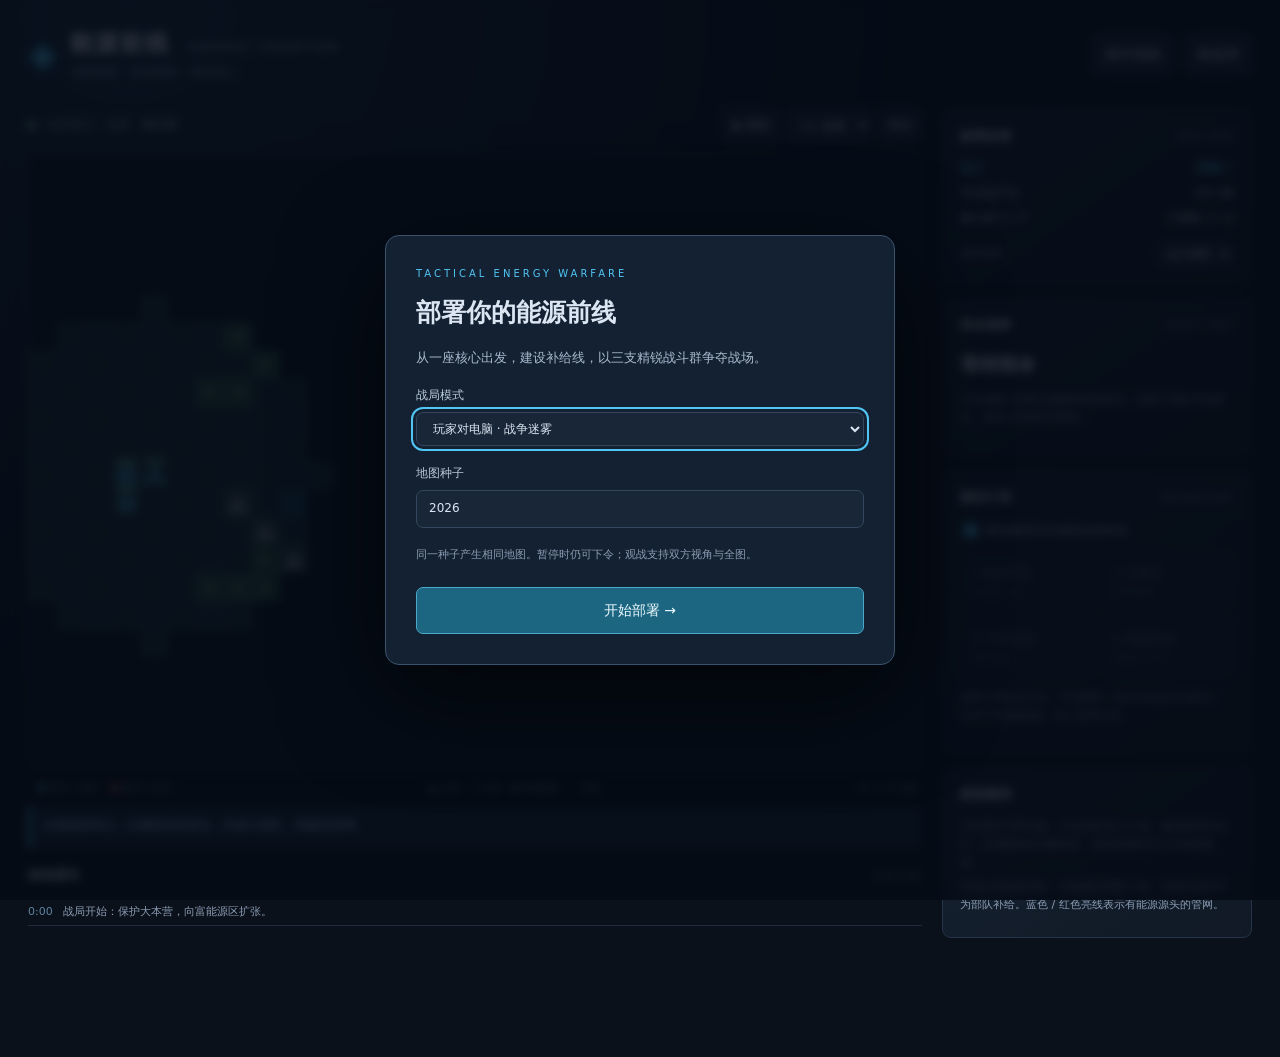
==== 能源前线-离线版.html @ b49e81af "Add Energy Frontier offline strategy game" ====
<!doctype html>
<html lang="zh-CN">
<head><meta charset="utf-8"><meta name="viewport" content="width=device-width,initial-scale=1"><title>能源前线 · Energy Frontier</title><style>
:root{color-scheme:dark;--bg:#0b111b;--panel:#121c2a;--line:#253448;--text:#dce6f3;--muted:#8b9cb3;--blue:#51c6f5;--red:#fb7a7a;--green:#90d3aa}*{box-sizing:border-box}body{margin:0;background:radial-gradient(ellipse at 10% 0%,#1a2b40,transparent 50%),var(--bg);font:14px/1.65 system-ui,-apple-system,"Segoe UI","Microsoft Yahei",sans-serif;color:var(--text)}header{max-width:1480px;margin:auto;padding:23px 28px;display:flex;align-items:center;justify-content:space-between}.brand{display:flex;align-items:center;gap:13px}.brand-mark{font-size:38px;color:var(--blue)}h1{font-size:23px;margin:0;letter-spacing:2px}h1 small{font-size:10px;letter-spacing:3px;color:var(--muted);margin-left:10px}.brand p{color:var(--muted);font-size:12px;margin:0}.top-actions{display:flex;gap:10px}button,select,input{font:inherit;border:1px solid #34475e;border-radius:7px;background:#192637;color:var(--text);padding:8px 12px}button{cursor:pointer;transition:background .15s,border-color .15s}button:hover{background:#263b51;border-color:var(--blue)}button:disabled{opacity:.4;cursor:not-allowed}button.active,.primary{background:#1c6681;border-color:#4ba9c9;color:#effcff}button:focus-visible,select:focus-visible,input:focus-visible{outline:2px solid var(--blue);outline-offset:3px}main{max-width:1480px;margin:auto;padding:0 28px 28px;display:grid;grid-template-columns:minmax(0,1fr) 310px;gap:20px}.battle-area{min-width:0}.toolbar{display:flex;align-items:center;justify-content:space-between;margin-bottom:12px;gap:8px}.live{display:flex;gap:12px;align-items:center;font-size:12px;color:var(--muted)}.live i{height:7px;width:7px;border-radius:50%;background:var(--green);box-shadow:0 0 9px #90d3aa66}#clock{font-variant-numeric:tabular-nums;color:var(--text)}.time-controls{display:flex;gap:6px}.time-controls button,.time-controls select{font-size:12px;padding:6px 9px}.map-wrap{position:relative;border:1px solid #33485d;box-shadow:0 12px 40px #0004;border-radius:9px;overflow:hidden;background:#080e17}canvas{display:block;width:100%;height:auto;cursor:crosshair}#banner{position:absolute;top:40%;left:10%;right:10%;text-align:center;background:#101d30ed;border:1px solid var(--blue);padding:25px;font-size:23px;font-weight:bold;border-radius:10px;pointer-events:none}#banner small{display:block;font-size:13px;font-weight:normal;color:var(--muted)}.map-footer{display:flex;justify-content:space-between;flex-wrap:wrap;gap:5px;font-size:10px;color:var(--muted);padding:10px 2px}.dot{display:inline-block;width:7px;height:7px;border-radius:50%;margin:0 5px 0 8px}.blue{background:var(--blue)}.red{background:var(--red)}.command-hint{border-left:3px solid var(--blue);background:#152538;color:#b8def2;padding:10px 12px;font-size:12px;min-height:42px;border-radius:3px}.event-panel{margin-top:18px}.section-title{font-size:12px;font-weight:650;letter-spacing:1px;display:flex;justify-content:space-between;align-items:center;margin-bottom:13px}.section-title span{font-size:9px;font-weight:400;letter-spacing:1px;color:var(--muted)}#log{height:130px;overflow:auto;font-size:11px;color:var(--muted)}.log-entry{padding:4px 0;border-bottom:1px solid #1e2b3c}.log-entry time{font-variant-numeric:tabular-nums;color:#5e849f;margin-right:10px}aside{display:flex;flex-direction:column;gap:13px}.panel{padding:17px;background:linear-gradient(145deg,#162231,#101925);border:1px solid var(--line);border-radius:9px}.compact p,.muted{font-size:11px;color:var(--muted)}.compact p{margin:6px 0}.view-label{font-size:11px;color:var(--muted);display:flex;justify-content:space-between;align-items:center;margin-top:13px}.view-label select{padding:4px 6px;font-size:11px}.resource-row{display:flex;justify-content:space-between;margin:5px 0;font-size:12px}.resource-row strong{color:var(--blue);font-variant-numeric:tabular-nums}.faction-card+.faction-card{border-top:1px solid var(--line);padding-top:9px;margin-top:9px}.unit-title{font-size:19px;font-weight:650;margin:0 0 3px}.unit-description{font-size:11px;color:var(--muted);min-height:30px}.stat{font-size:11px;display:flex;justify-content:space-between;margin-top:9px}.bar{height:5px;background:#263446;border-radius:5px;margin-top:4px;overflow:hidden}.bar div{height:100%;background:var(--green)}.bar.energy div{background:#e3bc69}.metrics{display:grid;grid-template-columns:repeat(3,1fr);gap:6px;margin-top:12px}.metrics div{background:#0d1724;padding:8px 2px;text-align:center;font-size:16px;border-radius:4px}.metrics small{display:block;font-size:9px;color:var(--muted)}#actions{display:flex;gap:6px;flex-wrap:wrap;margin-top:12px}#actions button{font-size:11px;padding:7px 9px}.build-grid{display:grid;grid-template-columns:1fr 1fr;gap:8px;margin-top:13px}.build-grid button{font-size:12px;text-align:left;padding:10px}.build-grid small{display:block;font-size:10px;color:var(--muted)}.check{display:flex;gap:5px;align-items:center;font-size:11px;color:#adbed1}.check input{accent-color:var(--blue)}dialog{max-width:510px;width:calc(100% - 30px);border:1px solid #3a536d;border-radius:14px;background:#142132;color:var(--text);padding:30px;box-shadow:0 30px 100px #0009}dialog::backdrop{background:#040b15cc;backdrop-filter:blur(5px)}dialog h2{font-size:25px;margin:9px 0 14px}dialog p{color:#aabbd0;font-size:13px}dialog label{display:block;margin:18px 0;color:#bbcadd;font-size:12px}dialog label select,dialog label input{display:block;width:100%;margin-top:6px}dialog .primary{width:100%;margin-top:12px;padding:11px}.eyebrow{font-size:10px;letter-spacing:3px;color:var(--blue)}@media(min-width:1500px){main,header{max-width:1560px}}@media(max-width:1050px){main{grid-template-columns:minmax(0,1fr) 270px;padding:0 15px 20px;gap:12px}header{padding:18px 15px}.panel{padding:12px}h1 small{display:none}}@media(max-width:760px){main{grid-template-columns:1fr}aside{display:grid;grid-template-columns:1fr 1fr;align-items:start}.toolbar{margin-top:4px}.top-actions button{font-size:11px}.panel{min-width:0}.brand p{font-size:10px}h1{font-size:19px}.time-controls{gap:3px}.live{gap:6px}.compact{display:none}}@media(prefers-reduced-motion:reduce){*{transition:none!important}}

</style></head>
<body>
<header><div class="brand"><span class="brand-mark">◈</span><div><h1>能源前线 <small>ENERGY FRONTIER</small></h1><p>连接能源 · 推进战线 · 攻陷核心</p></div></div><div class="top-actions"><button id="help">操作指南</button><button id="restart">新战局</button></div></header>
<main>
<section class="battle-area">
<div class="toolbar"><div class="live"><i></i><span id="mode-label">指挥模式</span><span id="clock">00:00</span></div><div class="time-controls"><button id="pause" title="空格暂停">Ⅱ 暂停</button><select id="speed" aria-label="游戏速度"><option value="1">1× 速度</option><option value="2">2× 速度</option><option value="4">4× 速度</option><option value="8">8× 观战</option></select><button id="step" title="暂停时推进一秒">单步</button></div></div>
<div class="map-wrap"><canvas id="map" width="1024" height="704" aria-label="战场地图，左键选择，右键下令"></canvas><div id="banner" hidden></div></div>
<div class="map-footer"><span><b class="dot blue"></b>我方 / 蓝方 <b class="dot red"></b>敌方 / 红方</span><span>▲ 山地　≈ 水域　◆ 富能源区　 · 管道</span><span id="coords">32 × 22 战区</span></div>
<div class="command-hint" id="hint">左键选择单位，右键移动或攻击。先选工程队，再建设管网。</div>
<section class="event-panel"><div class="section-title">战地通讯 <span>LIVE LOG</span></div><div id="log"></div></section>
</section>
<aside>
<section class="panel"><div class="section-title">战局总览 <span id="seed-label"></span></div><div id="economy"></div><label class="view-label">观察视角 <select id="view"><option value="0">蓝方视野</option><option value="1">红方视野</option><option value="all">全图观察</option></select></label></section>
<section class="panel selection-panel"><div class="section-title">单位指挥 <span id="selection-kind">SELECT UNIT</span></div><div id="selection"></div><div id="actions"></div></section>
<section class="panel"><div class="section-title">建设计划 <span>ENGINEERING</span></div><label class="check"><input type="checkbox" id="auto-pipe" checked> 建造建筑时自动规划连接管道</label><div class="build-grid"><button data-build="pipe">╱ 铺设管道 <small>4 能源 / 格</small></button><button data-build="outpost">⬡ 分据点 <small>240 能源</small></button><button data-build="missile">⌖ 导弹基地 <small>180 能源</small></button><button id="rebuild">↻ 重建废墟 <small>原价的 60%</small></button></div><p class="muted">选择工程队后下令。手动铺管：依次点击起点与终点；Shift 可连续追加。Esc 取消工具。</p></section>
<section class="panel compact"><div class="section-title">战场规则</div><p>大本营失守即失败。节点间距至少 6 格。建筑靠库存运行，管道断裂会切断输送。部队缺能时停火并低速撤退。</p><p class="muted">管道仅连接相邻格；供能建筑周围 3 格、有效管道旁可为部队补给。蓝色 / 红色亮线表示有能源源头的管网。</p></section>
</aside>
</main>
<dialog id="setup"><form method="dialog"><div class="eyebrow">TACTICAL ENERGY WARFARE</div><h2>部署你的能源前线</h2><p>从一座核心出发，建设补给线，以三支精锐战斗群争夺战场。</p><label>战局模式<select id="mode"><option value="human">玩家对电脑 · 战争迷雾</option><option value="ai">电脑对电脑 · 观战测试</option></select></label><label>地图种子<input id="seed" type="number" value="2026" min="1" max="999999999"></label><p class="muted">同一种子产生相同地图。暂停时仍可下令；观战支持双方视角与全图。</p><button class="primary" id="start" value="start">开始部署 →</button></form></dialog>
<dialog id="guide"><h2>指挥官简报</h2><p><b>选择与下令：</b>左键选中，右键移动 / 攻击。选部队后按“进攻移动”再点击地面。空格暂停，Esc 取消工具。</p><p><b>扩张：</b>选择工程队 → 分据点 → 点击合法位置。勾选自动规划会从最近己方节点向目标铺管。手动铺管时点起点和终点，可按住 Shift 追加路线。</p><p><b>施工：</b>工程队初始携带 60 能源，管道每格用 4；据点用 240，导弹基地用 180，均需持续施工。缺能自动等待，恢复补给后继续。</p><p><b>作战：</b>大本营可补充战斗群（最多 3 支）和工程队（最多 2 支）。选中战斗群可在供能建筑附近升级或修复。不要让部队远离补给太久。</p><p><b>废墟：</b>工程队选择重建，再点击废墟；任一方都能以原价 60% 重建。部队右键可彻底摧毁废墟。大本营毁灭立即结束战局。</p><p><b>观战：</b>新战局选择电脑对电脑，可切换视野、加速，或暂停后单步观察。所有电脑遵守迷雾和能源规则。</p><button id="close-guide" class="primary">收到，返回战场</button></dialog>
<script>
/* Energy Frontier — dependency-free simulation, shared by browser and tests. */
(function(root){
'use strict';
const W=32,H=22;
const RULES={
 hq:{name:'大本营',hp:800,armor:35,attack:14,range:3.5,rate:1.4,cap:500,production:9,drain:.5,cost:0},
 outpost:{name:'分据点',hp:320,armor:20,cap:220,production:5,drain:.4,cost:240},
 missile:{name:'导弹基地',hp:260,armor:15,attack:29,range:5,rate:2.5,cap:100,drain:.7,cost:180},
 army:{name:'战斗群',hp:210,armor:25,attack:23,range:3.3,rate:1.3,cap:100,drain:.12,cost:130,speed:1.65},
 engineer:{name:'工程队',hp:90,armor:5,cap:60,drain:0,cost:70,speed:1.9},
 pipe:{name:'输能管道',hp:55,armor:0,cap:0,drain:0,cost:4}
};
const distance=(a,b)=>Math.hypot(a.x-b.x,a.y-b.y),key=(x,y)=>y*W+x;
function rng(seed){let n=seed>>>0;return()=>{n+=0x6D2B79F5;let t=n;t=Math.imul(t^t>>>15,t|1);t^=t+Math.imul(t^t>>>7,t|61);return((t^t>>>14)>>>0)/4294967296;};}
class Game{
 constructor({seed=2026,mode='human'}={}){
  this.seed=seed;this.mode=mode;this.random=rng(seed);this.time=0;this.entities=[];this.id=1;this.winner=null;this.logs=[];this.effects=[];this.aiClock=0;this.networkClock=0;this.visionClock=0;this.seen=[new Set(),new Set()];this.visible=[new Set(),new Set()];this.memory=[new Map(),new Map()];this.aiState=['发展','发展'];this.terrain=Array(W*H).fill('plain');
  for(let y=1;y<H-1;y++)for(let x=6;x<W/2;x++){
   const r=this.random();let type=r<.10?'mountain':r<.15?'water':r<.23?'resource':'plain';
   if(y===5||y===11||y===17||x===15)type='plain';
   this.terrain[key(x,y)]=type;this.terrain[key(W-1-x,y)]=type;
  }
  for(const [x,y] of [[8,7],[8,15],[13,3],[13,18]]){this.terrain[key(x,y)]='resource';this.terrain[key(W-1-x,y)]='resource';}
  for(let side=0;side<2;side++){
   const x=side?28:3;this.add('hq',side,x,11,{energy:350});this.add('engineer',side,x,12);this.add('army',side,x+(side?-1:1),11);
  }
  this.updateNetwork();this.updateVision();this.log('战局开始：保护大本营，向富能源区扩张。');
 }
 add(type,side,x,y,extra={}){const r=RULES[type];const e={id:this.id++,type,side,x,y,hp:r.hp,maxHp:r.hp,armor:r.armor,attack:r.attack||0,range:r.range||0,cap:r.cap,energy:r.cap,drain:r.drain,production:r.production||0,cooldown:0,level:1,jobs:[],path:[],order:null,connected:false,component:null,dead:false,ruin:false,building:!['army','engineer','pipe'].includes(type),progress:null,...extra};if(type==='outpost'&&this.terrain[key(Math.round(x),Math.round(y))]==='resource')e.production=8;this.entities.push(e);return e;}
 log(text,side=null){this.logs.unshift({time:this.time,text,side});if(this.logs.length>100)this.logs.pop();}
 get(id){return this.entities.find(e=>e.id===id&&!e.dead);}
 owned(side,type){return this.entities.filter(e=>!e.dead&&!e.ruin&&e.side===side&&(!type||e.type===type));}
 walkable(x,y){return x>=0&&y>=0&&x<W&&y<H&&!['mountain','water'].includes(this.terrain[key(x,y)]);}
 at(x,y){return this.entities.filter(e=>!e.dead&&Math.round(e.x)===x&&Math.round(e.y)===y);}
 path(start,end){
  const sx=Math.round(start.x),sy=Math.round(start.y),ex=Math.round(end.x),ey=Math.round(end.y);
  if(!this.walkable(ex,ey))return null;if(sx===ex&&sy===ey)return [];
  const q=[[sx,sy]],prev=new Map([[key(sx,sy),null]]);let i=0;
  while(i<q.length){const [x,y]=q[i++];for(const [dx,dy]of [[1,0],[-1,0],[0,1],[0,-1]]){const nx=x+dx,ny=y+dy,k=key(nx,ny);if(!this.walkable(nx,ny)||prev.has(k))continue;prev.set(k,[x,y]);if(nx===ex&&ny===ey){const result=[];let p=[ex,ey];while(p[0]!==sx||p[1]!==sy){result.push({x:p[0],y:p[1]});p=prev.get(key(p[0],p[1]));}return result.reverse();}q.push([nx,ny]);}}return null;
 }
 canSee(side,e){return this.visible[side].has(key(Math.round(e.x),Math.round(e.y)));}
 updateVision(){
  for(let side=0;side<2;side++){
   const vis=new Set();for(const e of this.owned(side)){if(e.type==='pipe'||e.progress!==null)continue;const r=e.type==='army'?6:e.type==='engineer'?4:5;for(let y=Math.max(0,Math.floor(e.y-r));y<=Math.min(H-1,Math.ceil(e.y+r));y++)for(let x=Math.max(0,Math.floor(e.x-r));x<=Math.min(W-1,Math.ceil(e.x+r));x++)if(Math.hypot(e.x-x,e.y-y)<=r)vis.add(key(x,y));}
   this.visible[side]=vis;for(const k of vis)this.seen[side].add(k);
   for(const [id,m]of this.memory[side])if(vis.has(key(Math.round(m.x),Math.round(m.y)))&&!this.get(id))this.memory[side].delete(id);
   for(const e of this.entities)if(!e.dead&&e.building&&vis.has(key(Math.round(e.x),Math.round(e.y))))this.memory[side].set(e.id,{id:e.id,x:e.x,y:e.y,type:e.type,side:e.side,ruin:e.ruin});
  }
 }
 updateNetwork(){
  this.components=[];for(const e of this.entities){e.connected=false;e.component=null;}
  for(let side=0;side<2;side++){
   const nodes=this.owned(side).filter(e=>e.building||e.type==='pipe');const grid=new Map();for(const e of nodes){const k=key(Math.round(e.x),Math.round(e.y));if(!grid.has(k))grid.set(k,[]);grid.get(k).push(e);}
   const visited=new Set();for(const node of nodes){if(visited.has(node.id))continue;const c={side,nodes:[],sources:[],active:false};const q=[node];visited.add(node.id);for(let i=0;i<q.length;i++){const e=q[i];c.nodes.push(e);e.component=c;if(e.production&&e.progress===null)c.sources.push(e);for(const [dx,dy]of [[0,0],[1,0],[-1,0],[0,1],[0,-1]]){const x=Math.round(e.x)+dx,y=Math.round(e.y)+dy;if(x<0||x>=W||y<0||y>=H)continue;for(const n of grid.get(key(x,y))||[])if(!visited.has(n.id)){visited.add(n.id);q.push(n);}}}c.active=c.sources.length>0;for(const n of c.nodes)n.connected=c.active;this.components.push(c);}
  }
 }
 supplyComponent(e){
  let best=null;for(const c of this.components){if(c.side!==e.side||!c.active)continue;for(const n of c.nodes){if(n.progress!==null)continue;const r=n.type==='pipe'?1.3:(n.type==='hq'||n.type==='outpost'?3:0);if(r&&distance(n,e)<=r&&(!best||c.sources.reduce((s,v)=>s+v.energy,0)>best.sources.reduce((s,v)=>s+v.energy,0)))best=c;}}return best;
 }
 energyTick(dt){
  for(const e of this.entities){if(e.dead||e.ruin||e.progress!==null)continue;e.energy=Math.min(e.cap,Math.max(0,e.energy+e.production*dt-e.drain*dt));}
  for(const c of this.components){if(!c.active)continue;let budget=32*dt;const consumers=c.nodes.filter(e=>!e.production&&e.cap>0&&e.progress===null);for(const e of this.owned(c.side).filter(e=>!e.building&&e.type!=='pipe')){if(this.supplyComponent(e)===c)consumers.push(e);}
   consumers.sort((a,b)=>(a.type==='engineer'?0:1)-(b.type==='engineer'?0:1)||a.energy/a.cap-b.energy/b.cap);
   for(const e of consumers){let need=Math.min(e.cap-e.energy,12*dt,budget);for(const source of c.sources){const amount=Math.min(need,source.energy);source.energy-=amount;e.energy+=amount;need-=amount;budget-=amount;if(need<=0)break;}}
  }
 }
 validBuild(type,side,x,y,ruinId=null,knownOnly=false){
  if(!this.walkable(x,y))return '山地或水域不能建设';
  const occupants=this.at(x,y).filter(e=>!knownOnly||e.side===side||this.canSee(side,e));
  if(occupants.some(e=>e.id!==ruinId&&(e.building||e.ruin||(e.type==='pipe'&&e.side!==side))))return '此格已被建筑或敌方管道占用';
  if(type==='outpost'&&this.entities.some(e=>!e.dead&&e.id!==ruinId&&['hq','outpost'].includes(e.type)&&distance(e,{x,y})<6&&(!knownOnly||e.side===side||this.canSee(side,e))))return '据点之间至少相距 6 格（废墟也计入）';
  return null;
 }
 planPipe(engineer,start,end,append=false){
  if(!engineer||engineer.type!=='engineer')return '请先选择工程队';const route=this.path(start,end);if(route===null)return '没有可通行路线';if(this.path(engineer,start)===null)return '工程队无法到达起点';
  const jobs=[{kind:'pipe',x:Math.round(start.x),y:Math.round(start.y)},...route.map(p=>({...p,kind:'pipe'}))];if(!append){engineer.jobs=[];engineer.path=[];}engineer.order=null;engineer.jobs.push(...jobs);return null;
 }
 planBuild(engineer,type,x,y,auto=true,ruinId=null){
  if(!engineer||engineer.type!=='engineer')return '请先选择工程队';const side=engineer.side;
  const ruin=ruinId?this.get(ruinId):null;if(ruinId&&(!ruin||!ruin.ruin||ruin.type==='hq'))return '无法重建该目标';
  const err=this.validBuild(type,side,x,y,ruinId,true);if(err)return err;
  if(this.path(engineer,{x,y})===null)return '工程队无法抵达';engineer.jobs=[];engineer.path=[];engineer.order=null;
  if(auto){const sources=this.owned(side).filter(e=>e.production&&e.progress===null).map(e=>({e,path:this.path(e,{x,y})})).filter(v=>v.path!==null).sort((a,b)=>a.path.length-b.path.length);if(!sources.length)return '没有可连接的能源节点';const s=sources[0];this.planPipe(engineer,s.e,{x,y},false);}
  engineer.jobs.push({kind:'build',type,x,y,ruinId,targetId:null});return null;
 }
 order(e,kind,target){if(!e||e.dead||e.ruin||e.building||e.type==='pipe')return false;if(e.order&&e.order.kind===kind&&e.order.targetId===(kind==='attack'?target.id:null)&&distance(e.order,target)<.2)return true;const p=this.path(e,target);if(p===null)return false;e.jobs=[];e.path=p;e.order={kind,x:target.x,y:target.y,targetId:kind==='attack'?target.id:null};return true;}
 move(e,target,dt){
  if(distance(e,target)<.07){e.x=target.x;e.y=target.y;e.path=[];return true;}
  if(!e.path.length)e.path=this.path(e,target)||[];
  if(!e.path.length)return false;const next=e.path[0],d=distance(e,next),speed=RULES[e.type].speed*(e.energy<1?.45:1),step=Math.min(d,speed*dt);if(d){e.x+=(next.x-e.x)/d*step;e.y+=(next.y-e.y)/d*step;}if(e.type==='army')e.energy=Math.max(0,e.energy-.7*step);if(d<=step+.0001)e.path.shift();return distance(e,target)<.07;
 }
 work(e,dt){
  const job=e.jobs[0];if(!job)return;
  if(!this.move(e,job,dt))return;
  if(job.kind==='pipe'){
   const existing=this.at(job.x,job.y);if(existing.some(n=>n.side===e.side&&!n.ruin&&(n.type==='pipe'||n.building))){e.jobs.shift();return;}
   if(existing.some(n=>n.building||n.type==='pipe'||n.ruin)){e.jobs.shift();return;}
   if(e.energy>=4){e.energy-=4;this.add('pipe',e.side,job.x,job.y);e.jobs.shift();this.networkClock=0;}return;
  }
  if(job.kind==='build'){
   let target=job.targetId?this.get(job.targetId):null;
   if(job.targetId&&(!target||target.ruin||target.side!==e.side)){e.jobs.shift();this.log('施工目标已失效，工程队等待新指令。',e.side);return;}
   if(!target){const error=this.validBuild(job.type,e.side,job.x,job.y,job.ruinId);if(error){e.jobs.shift();this.log('施工取消：'+error,e.side);return;}
    if(job.ruinId){target=this.get(job.ruinId);if(!target||!target.ruin){e.jobs.shift();return;}Object.assign(target,{side:e.side,ruin:false,hp:30,progress:0,energy:0,buildCost:RULES[job.type].cost*.6});}
    else target=this.add(job.type,e.side,job.x,job.y,{hp:30,energy:0,progress:0,buildCost:RULES[job.type].cost});
    job.targetId=target.id;this.networkClock=0;
   }
   const spent=Math.min(12*dt,e.energy,target.buildCost-target.progress);e.energy-=spent;target.progress+=spent;target.hp=Math.min(target.maxHp,target.hp+spent/target.buildCost*(target.maxHp-30));
   if(target.progress>=target.buildCost-.001){target.progress=null;e.jobs.shift();this.networkClock=0;this.log(RULES[target.type].name+'建设完成。',e.side);}
  }
 }
 recruit(side,type){const hq=this.owned(side,'hq')[0],max=type==='army'?3:2;if(!hq)return '大本营不存在';if(this.owned(side,type).length>=max)return '已达到单位上限';if(hq.energy<RULES[type].cost)return '大本营能源不足';hq.energy-=RULES[type].cost;this.add(type,side,hq.x+(side?-1:1),hq.y+1);this.log('增援 '+RULES[type].name+' 已部署。',side);return null;}
 upgrade(e){if(!e||e.type!=='army')return '请选择战斗群';if(e.level>=5)return '已达到最高等级';const base=this.owned(e.side).find(n=>n.production&&n.progress===null&&distance(n,e)<=3&&n.energy>=90);if(!base)return '需要靠近库存至少 90 的己方能源节点';base.energy-=90;e.level++;e.maxHp+=40;e.hp=Math.min(e.maxHp,e.hp+40);e.attack+=6;e.armor+=8;e.cap+=15;return null;}
 repair(e){const base=this.owned(e.side).find(n=>n.production&&n.progress===null&&distance(n,e)<=3&&n.energy>=40);if(!base)return '需要靠近库存至少 40 的己方能源节点';if(e.hp>=e.maxHp)return '生命值已满';base.energy-=40;e.hp=Math.min(e.maxHp,e.hp+90);return null;}
 lineOfSight(a,b){const n=Math.ceil(distance(a,b)*3);for(let i=1;i<n;i++){const x=Math.round(a.x+(b.x-a.x)*i/n),y=Math.round(a.y+(b.y-a.y)*i/n);if(this.terrain[key(x,y)]==='mountain')return false;}return true;}
 canFire(e,t){return t&&!t.dead&&distance(e,t)<=e.range&&this.canSee(e.side,t)&&(e.type==='missile'||this.lineOfSight(e,t));}
 autoTarget(e){return this.entities.filter(t=>!t.dead&&!t.ruin&&t.side!==e.side&&['army','missile','hq'].includes(t.type)&&this.canFire(e,t)).sort((a,b)=>(a.type==='army'?0:1)-(b.type==='army'?0:1)||distance(e,a)-distance(e,b))[0];}
 damage(target,amount,attacker){if(target.dead)return;target.hp-=amount*100/(100+target.armor);if(target.hp>0)return;target.hp=0;if(target.ruin){target.dead=true;this.log('一处废墟已清除。',attacker.side);}else if(target.building){target.ruin=true;target.hp=100;target.energy=0;target.progress=null;target.connected=false;target.component=null;this.log(RULES[target.type].name+'被摧毁，留下废墟。',target.side);if(target.type==='hq'){this.winner=1-target.side;this.log((this.winner===0?'蓝方':'红方')+'攻陷大本营，获得胜利！');}}else{target.dead=true;if(target.type!=='pipe')this.log(RULES[target.type].name+'已损失。',target.side);}this.networkClock=0;}
 tick(dt){
  if(this.winner!==null)return;this.time+=dt;this.networkClock-=dt;this.visionClock-=dt;if(this.networkClock<=0){this.updateNetwork();this.networkClock=.4;}if(this.visionClock<=0){this.updateVision();this.visionClock=.25;}this.energyTick(dt);
  for(const e of this.entities){if(e.dead||e.ruin||e.progress!==null)continue;e.cooldown=Math.max(0,e.cooldown-dt);
   if(e.type==='engineer'){if(e.jobs.length)this.work(e,dt);else if(e.order&&this.move(e,e.order,dt))e.order=null;continue;}
   if(!e.attack)continue;let target=null;
   if(e.order?.kind==='attack'){const t=this.get(e.order.targetId);if(!t||(!this.canSee(e.side,t)&&!t.building)){e.order=null;e.path=[];}else if(this.canSee(e.side,t)){target=t;e.order.x=t.x;e.order.y=t.y;}}
   const explicit=target;const auto=this.autoTarget(e);if(!target||!this.canFire(e,target))target=auto;
   if(target&&this.canFire(e,target)&&e.energy>=2&&e.cooldown===0){const cost=e.type==='missile'?5:2;if(e.energy>=cost){e.energy-=cost;e.cooldown=RULES[e.type].rate;this.effects.push({x:e.x,y:e.y,tx:target.x,ty:target.y,side:e.side,ttl:.24,missile:e.type==='missile'});this.damage(target,e.attack,e);if(this.winner!==null)break;}}
   if(e.type==='army'&&e.order){const halt=(e.order.kind==='attack'&&explicit&&this.canFire(e,explicit))||(e.order.kind==='advance'&&target&&this.canFire(e,target)&&e.energy>=2);if(!halt){const arrived=this.move(e,e.order,dt);if(arrived&&e.order.kind!=='attack')e.order=null;}}
  }
  this.effects=this.effects.filter(f=>(f.ttl-=dt)>0);this.aiClock-=dt;if(this.aiClock<=0){for(let side=0;side<2;side++)if(this.mode==='ai'||side===1)this.think(side);this.aiClock=2;}
  if(this.entities.length>450)this.entities=this.entities.filter(e=>!e.dead);
 }
 think(side){
  const hq=this.owned(side,'hq')[0];if(!hq)return;let armies=this.owned(side,'army');const engineers=this.owned(side,'engineer');const enemies=this.entities.filter(e=>!e.dead&&!e.ruin&&e.side!==side&&this.canSee(side,e));const threat=enemies.filter(e=>e.type==='army'&&distance(e,hq)<8).sort((a,b)=>distance(a,hq)-distance(b,hq))[0];
  if(armies.length<3&&hq.energy>RULES.army.cost+30)this.recruit(side,'army');if(!engineers.length&&hq.energy>70)this.recruit(side,'engineer');
  const nodes=this.owned(side).filter(e=>e.production&&e.progress===null);
  for(const eng of engineers){
   if(eng.jobs.length){
    if(eng.energy<4&&!this.supplyComponent(eng)){
     eng.stalled=(eng.stalled||0)+2;
     if(eng.stalled>=8){const remaining=eng.jobs.slice();const destination={x:Math.round(eng.x),y:Math.round(eng.y)};const source=[...nodes].sort((a,b)=>distance(a,eng)-distance(b,eng))[0];if(source){this.planPipe(eng,source,destination);eng.jobs.push(...remaining);}eng.stalled=0;}
    }else eng.stalled=0;
    continue;
   }
   const damagedNetwork=this.owned(side).filter(e=>e.type==='missile'&&!e.connected&&e.progress===null)[0];
   if(damagedNetwork){this.planBuildConnection(eng,damagedNetwork);continue;}
   const unfinished=this.owned(side).find(e=>e.progress!==null);if(unfinished){eng.jobs=[{kind:'build',type:unfinished.type,x:unfinished.x,y:unfinished.y,targetId:unfinished.id}];eng.path=[];continue;}
   const ruin=this.entities.find(e=>!e.dead&&e.ruin&&e.type!=='hq'&&this.canSee(side,e)&&nodes.some(n=>distance(n,e)<10));
   if(ruin&&!enemies.some(e=>e.type==='army'&&distance(e,ruin)<5)){this.planBuild(eng,ruin.type,ruin.x,ruin.y,true,ruin.id);continue;}
   if(nodes.length<4){const candidates=[];for(let y=1;y<H-1;y++)for(let x=2;x<W-2;x++){if(this.validBuild('outpost',side,x,y,null,true))continue;const d=Math.min(...nodes.map(n=>distance(n,{x,y})));if(d>10||d<6)continue;const progress=side?W-1-x:x;if(progress>22)continue;const score=(this.terrain[key(x,y)]==='resource'?12:0)+progress*.25-d*.5; candidates.push({x,y,score});}candidates.sort((a,b)=>b.score-a.score);for(const p of candidates){if(!this.planBuild(eng,'outpost',p.x,p.y,true))break;}if(eng.jobs.length)continue;}
   for(const n of [...nodes].reverse()){if(this.owned(side,'missile').some(m=>distance(m,n)<4))continue;const dx=side?-2:2;const spots=[{x:n.x+dx,y:n.y},{x:n.x,y:n.y+2},{x:n.x,y:n.y-2}];const p=spots.find(p=>!this.validBuild('missile',side,p.x,p.y));if(p){this.planBuild(eng,'missile',p.x,p.y,true);break;}}
  }
  armies=this.owned(side,'army');const assault=armies.length>=3||this.time>140;this.aiState[side]=threat?'紧急回防':assault?'集中进攻':'补给 / 扩张';
  for(const a of armies){
   const base=[...nodes].sort((n,m)=>distance(n,a)-distance(m,a))[0];
   if(a.energy<20||a.hp<a.maxHp*.35||a.retreating){a.retreating=true;this.order(a,'move',base);this.repair(a);if(a.energy>a.cap*.8&&a.hp>a.maxHp*.8)a.retreating=false;continue;}
   if(distance(a,base)<=3&&hq.energy>200&&a.level<3)this.upgrade(a);
   if(threat){this.order(a,'attack',threat);continue;}
   if(!assault){this.order(a,'move',{x:hq.x+(side?-2:2),y:hq.y});continue;}
   const targets=enemies.filter(e=>e.building||e.type==='army'||e.type==='pipe').sort((x,y)=>distance(a,x)-distance(a,y));
   const local=targets.find(e=>distance(a,e)<7);if(local)this.order(a,'attack',local);
   else {const remembered=[...this.memory[side].values()].filter(e=>e.side!==side&&!e.ruin);const goal=remembered.find(e=>e.type==='hq')||{x:side?3:28,y:11};this.order(a,'advance',goal);}
  }
 }
 planBuildConnection(e,target){const sources=this.owned(e.side).filter(n=>n.production&&n.progress===null).sort((a,b)=>distance(a,target)-distance(b,target));if(sources[0])this.planPipe(e,sources[0],target);}
}
root.EnergyFrontier={Game,RULES,W,H,distance,key};if(typeof module!=='undefined')module.exports=root.EnergyFrontier;
})(typeof window!=='undefined'?window:globalThis);

</script><script>
'use strict';
const {Game,RULES,W,H,distance,key}=EnergyFrontier;
const $=id=>document.getElementById(id),canvas=$('map'),ctx=canvas.getContext('2d'),CELL=32;
let game=new Game(),selection=null,tool=null,pipeStart=null,hover=null,paused=true,speed=1,view=0,last=performance.now(),accumulator=0,uiClock=0;
const COLORS=['#52c9f3','#ff8282'];
function notify(message){$('hint').textContent=message;}
function friendly(e){return game.mode==='human'&&e&&e.side===0&&!e.ruin;}
function setTool(t){tool=t;pipeStart=null;notify(t==='pipe'?'铺管模式：点击起点，再点击终点。按住 Shift 可连续追加；Esc 取消。':t==='advance'?'进攻移动：点击目的地，沿途自动停下交战。':t==='rebuild'?'重建模式：点击可见废墟，需工程队施工和持续供能。':`建造${RULES[t]?.name||''}：点击目标位置。Esc 取消。`);renderPanels();}
function bar(label,value,max,energy=false){return `<div class="stat"><span>${label}</span><span>${Math.ceil(value)} / ${max}</span></div><div class="bar ${energy?'energy':''}"><div style="width:${Math.max(0,Math.min(100,value/max*100))}%"></div></div>`;}
function button(label,action,disabled=false){const b=document.createElement('button');b.textContent=label;b.disabled=disabled;b.onclick=action;return b;}
function renderPanels(){
 const time=Math.floor(game.time);$('clock').textContent=`${String(Math.floor(time/60)).padStart(2,'0')}:${String(time%60).padStart(2,'0')}`;$('pause').textContent=paused?'▶ 继续':'Ⅱ 暂停';$('step').disabled=!paused||game.winner!==null;
 $('mode-label').textContent=game.mode==='human'?'指挥模式 · 迷雾':'观战模式';$('seed-label').textContent=`SEED ${game.seed}`;
 $('economy').innerHTML=(game.mode==='human'?[0]:[0,1]).map(side=>{const owned=game.owned(side),sources=owned.filter(e=>e.production&&e.progress===null);return `<div class="faction-card"><div class="resource-row"><span style="color:${COLORS[side]}">${side?'红方':'蓝方'} ${game.mode==='ai'?'· '+game.aiState[side]:''}</span><strong>${Math.floor(sources.reduce((s,e)=>s+e.energy,0))} ⚡</strong></div><div class="resource-row"><span>节点总产出</span><span>+${sources.reduce((s,e)=>s+e.production,0)} / 秒</span></div><div class="resource-row"><span>战斗群 ${owned.filter(e=>e.type==='army').length} / 3</span><span>工程队 ${owned.filter(e=>e.type==='engineer').length} / 2</span></div></div>`;}).join('');
 const e=game.get(selection),visible=e&&(view==='all'||e.side===view||game.canSee(view,e));$('actions').replaceChildren();
 if(!visible){$('selection-kind').textContent='SELECT UNIT';$('selection').innerHTML='<div class="unit-title">等待指令</div><p class="unit-description">点击地图上的单位或建筑查看状态。选择工程队开始建设，选择大本营补充部队。</p>';}
 else{
  $('selection-kind').textContent=e.ruin?'RUINS':e.side===0?'BLUE FORCE':'RED FORCE';const state=e.ruin?'残留废墟 · 可重建 / 清除':e.progress!==null?`施工 ${Math.floor(e.progress/e.buildCost*100)}%` : e.type==='engineer'?e.jobs.length?`施工队列 ${e.jobs.length} 项${e.energy<1?' · 等待供能':''}`:'待命':e.type==='army'?e.energy<2?'缺能 · 低速撤退':e.order?'执行战术指令':'驻守':e.type==='pipe'?e.connected?'管网已连接能源节点':'孤立管段':e.connected?'管网在线':'离网运行';
  $('selection').innerHTML=`<div class="unit-title" style="color:${COLORS[e.side]}">${RULES[e.type].name}${e.ruin?'废墟':e.type==='army'?' · Lv.'+e.level:''}</div><div class="unit-description">${state}</div>${bar('生命值',e.hp,e.ruin?100:e.maxHp)}${e.cap&&!e.ruin?bar('能源库存',e.energy,e.cap,true):''}<div class="metrics"><div>${e.attack}<small>攻击力</small></div><div>${e.armor}<small>防御力</small></div><div>${e.range||'—'}<small>攻击射程</small></div></div>${!e.ruin?`<p class="muted">产出 ${e.progress===null?e.production:0}/秒 · 基础消耗 ${e.drain}/秒${e.attack?' · 射击额外耗能':''}</p>`:''}`;
  if(friendly(e)){
   if(e.type==='hq'){$('actions').append(button('补充战斗群 · 130',()=>notify(game.recruit(0,'army')||'战斗群已部署。')),button('补充工程队 · 70',()=>notify(game.recruit(0,'engineer')||'工程队已部署。')));}
   if(e.type==='army')$('actions').append(button('进攻移动 [A]',()=>setTool('advance')),button('升级 · 90',()=>notify(game.upgrade(e)||'战斗群升级成功。')),button('修复 · 40',()=>notify(game.repair(e)||'已修复 90 生命值。')));
   if(['army','engineer'].includes(e.type))$('actions').append(button('停止 / 驻守',()=>{e.jobs=[];e.order=null;e.path=[];notify('已停止，原地待命。');}));
  }
 }
 document.querySelectorAll('[data-build]').forEach(b=>{b.disabled=!friendly(e)||e.type!=='engineer';b.classList.toggle('active',tool===b.dataset.build);});$('rebuild').disabled=!friendly(e)||e.type!=='engineer';
 $('log').replaceChildren(...game.logs.filter(l=>game.mode==='ai'||l.side===null||l.side===0).slice(0,30).map(l=>{const d=document.createElement('div');d.className='log-entry';const t=document.createElement('time');t.textContent=`${Math.floor(l.time/60)}:${String(Math.floor(l.time%60)).padStart(2,'0')}`;d.append(t,document.createTextNode((l.side!==null?(l.side?'红方 · ':'蓝方 · '):'')+l.text));return d;}));
 if(game.winner!==null){$('banner').hidden=false;$('banner').innerHTML=`${game.winner===0?'蓝方':'红方'}获胜<small>对方大本营已被攻陷 · 点击「新战局」重新部署</small>`;paused=true;}
}
function drawSymbol(e,ghost=false){
 const x=e.x*CELL+16,y=e.y*CELL+16;ctx.save();ctx.translate(x,y);ctx.globalAlpha=ghost?.42:1;const color=COLORS[e.side];ctx.strokeStyle=color;ctx.fillStyle=e.side?'#633b48':'#254858';ctx.lineWidth=2;
 if(e.ruin){ctx.fillStyle='#67656a';ctx.strokeStyle='#a4a0a2';ctx.beginPath();ctx.moveTo(-11,8);ctx.lineTo(-8,-3);ctx.lineTo(-1,1);ctx.lineTo(3,-9);ctx.lineTo(10,7);ctx.closePath();ctx.fill();ctx.stroke();ctx.restore();return;}
 if(e.type==='pipe'){ctx.strokeStyle=e.connected?color:'#56616d';ctx.lineWidth=4;ctx.beginPath();ctx.moveTo(-5,0);ctx.lineTo(5,0);ctx.moveTo(0,-5);ctx.lineTo(0,5);ctx.stroke();ctx.restore();return;}
 if(e.type==='army'){ctx.beginPath();ctx.moveTo(0,-11);ctx.lineTo(11,8);ctx.lineTo(0,4);ctx.lineTo(-11,8);ctx.closePath();ctx.fill();ctx.stroke();if(e.level>1){ctx.fillStyle=color;ctx.font='bold 8px sans-serif';ctx.fillText(e.level,-2,14);}}
 else if(e.type==='engineer'){ctx.fillRect(-8,-8,16,16);ctx.strokeRect(-8,-8,16,16);ctx.beginPath();ctx.moveTo(-5,0);ctx.lineTo(5,0);ctx.moveTo(0,-5);ctx.lineTo(0,5);ctx.stroke();}
 else if(e.type==='hq'){ctx.beginPath();for(let i=0;i<6;i++){const a=i*Math.PI/3;ctx[i?'lineTo':'moveTo'](Math.cos(a)*13,Math.sin(a)*13);}ctx.closePath();ctx.fill();ctx.stroke();ctx.fillStyle=color;ctx.fillRect(-4,-4,8,8);}
 else if(e.type==='outpost'){ctx.beginPath();ctx.moveTo(0,-11);ctx.lineTo(11,0);ctx.lineTo(0,11);ctx.lineTo(-11,0);ctx.closePath();ctx.fill();ctx.stroke();ctx.fillStyle=color;ctx.fillRect(-3,-3,6,6);}
 else if(e.type==='missile'){ctx.beginPath();ctx.arc(0,0,10,0,Math.PI*2);ctx.fill();ctx.stroke();ctx.beginPath();ctx.moveTo(-5,5);ctx.lineTo(7,-7);ctx.moveTo(1,-7);ctx.lineTo(7,-7);ctx.lineTo(7,-1);ctx.stroke();}
 if(!ghost){ctx.fillStyle='#081019';ctx.fillRect(-12,-18,24,3);ctx.fillStyle=e.hp/e.maxHp<.35?'#ff9a76':'#8cd3af';ctx.fillRect(-12,-18,24*e.hp/e.maxHp,3);if(e.progress!==null){ctx.fillStyle='#e5bc6e';ctx.fillRect(-12,15,24*e.progress/e.buildCost,3);}else if(e.energy<2&&e.cap){ctx.fillStyle='#e5bc6e';ctx.font='bold 12px sans-serif';ctx.fillText('!',11,3);}}
 ctx.restore();
}
function draw(){
 ctx.clearRect(0,0,canvas.width,canvas.height);const vis=view==='all'?null:game.visible[view],seen=view==='all'?null:game.seen[view];
 for(let y=0;y<H;y++)for(let x=0;x<W;x++){const k=key(x,y),t=game.terrain[k],known=!seen||seen.has(k),bright=!vis||vis.has(k);ctx.fillStyle=!known?'#0b1420':t==='mountain'?'#34414b':t==='water'?'#163b4d':t==='resource'?'#294a40':(x+y)%2?'#1b2e36':'#1d3038';ctx.fillRect(x*32,y*32,32,32);ctx.strokeStyle='#a6c6db09';ctx.strokeRect(x*32+.5,y*32+.5,32,32);if(known){ctx.fillStyle=t==='resource'?'#8da97a':t==='water'?'#488098':'#71808b';if(t==='mountain'){ctx.beginPath();ctx.moveTo(x*32+5,y*32+25);ctx.lineTo(x*32+15,y*32+7);ctx.lineTo(x*32+27,y*32+25);ctx.fill();}else if(t==='resource'){ctx.fillRect(x*32+13,y*32+13,6,6);}else if(t==='water'){ctx.font='20px sans-serif';ctx.fillText('≈',x*32+9,y*32+22);}}if(known&&!bright){ctx.fillStyle='#050c16aa';ctx.fillRect(x*32,y*32,32,32);}}
 const visible=e=>view==='all'||e.side===view&&!e.ruin||game.canSee(view,e);
 for(const c of game.components)for(const n of c.nodes){if(!visible(n))continue;for(const m of c.nodes){if(m.id<=n.id||!visible(m)||distance(n,m)>1.01)continue;ctx.strokeStyle=c.active?COLORS[c.side]+'88':'#67737b66';ctx.lineWidth=3;ctx.beginPath();ctx.moveTo(n.x*32+16,n.y*32+16);ctx.lineTo(m.x*32+16,m.y*32+16);ctx.stroke();}}
 if(view!=='all')for(const m of game.memory[view].values())if(!vis.has(key(Math.round(m.x),Math.round(m.y)))&&m.side!==view)drawSymbol(m,true);
 const sorted=game.entities.filter(e=>!e.dead&&visible(e)).sort((a,b)=>(a.type==='pipe'?0:a.building?1:2)-(b.type==='pipe'?0:b.building?1:2));for(const e of sorted)drawSymbol(e);
 const e=game.get(selection);if(e&&visible(e)){
  ctx.strokeStyle='#f2e9bc';ctx.lineWidth=2;ctx.strokeRect(e.x*32+1,e.y*32+1,30,30);
  if(e.range){ctx.beginPath();ctx.setLineDash([4,5]);ctx.strokeStyle=COLORS[e.side]+'66';ctx.arc(e.x*32+16,e.y*32+16,e.range*32,0,Math.PI*2);ctx.stroke();ctx.setLineDash([]);}
  if(friendly(e)||game.mode==='ai'){
   let route=e.jobs.length?e.jobs:e.path;if(route.length){ctx.strokeStyle='#e6c77b99';ctx.setLineDash([4,5]);ctx.beginPath();ctx.moveTo(e.x*32+16,e.y*32+16);for(const p of route)ctx.lineTo(p.x*32+16,p.y*32+16);ctx.stroke();ctx.setLineDash([]);}
  }
 }
 for(const f of game.effects){if(view!=='all'&&!vis.has(key(Math.round(f.x),Math.round(f.y)))&&!vis.has(key(Math.round(f.tx),Math.round(f.ty))))continue;ctx.strokeStyle=f.missile?'#ffc88b':COLORS[f.side];ctx.lineWidth=f.missile?3:1.5;ctx.beginPath();ctx.moveTo(f.x*32+16,f.y*32+16);ctx.lineTo(f.tx*32+16,f.ty*32+16);ctx.stroke();ctx.fillStyle='#ffe8b6';ctx.beginPath();ctx.arc(f.tx*32+16,f.ty*32+16,4,0,Math.PI*2);ctx.fill();}
 if(hover){ctx.strokeStyle=tool?'#efcc80aa':'#ffffff44';ctx.lineWidth=2;ctx.strokeRect(hover.x*32+1,hover.y*32+1,30,30);if(tool==='pipe'&&pipeStart){const path=game.path(pipeStart,hover)||[];ctx.fillStyle='#eccb7540';for(const p of [pipeStart,...path])ctx.fillRect(p.x*32+6,p.y*32+6,20,20);}if(tool==='outpost'){ctx.strokeStyle='#edc67c66';ctx.setLineDash([4,5]);ctx.beginPath();ctx.arc(hover.x*32+16,hover.y*32+16,6*32,0,Math.PI*2);ctx.stroke();ctx.setLineDash([]);}}
}
function position(event){const r=canvas.getBoundingClientRect();return{x:Math.max(0,Math.min(W-1,Math.floor((event.clientX-r.left)/r.width*W))),y:Math.max(0,Math.min(H-1,Math.floor((event.clientY-r.top)/r.height*H)))};}
function pick(p){return game.at(p.x,p.y).filter(e=>view==='all'||e.side===view&&!e.ruin||game.canSee(view,e)).sort((a,b)=>(a.type==='pipe'?2:a.building?1:0)-(b.type==='pipe'?2:b.building?1:0))[0];}
canvas.addEventListener('mousemove',ev=>{hover=position(ev);$('coords').textContent=`坐标 ${hover.x}, ${hover.y}`;});canvas.addEventListener('mouseleave',()=>{hover=null;});
canvas.addEventListener('click',ev=>{
 const p=position(ev),e=game.get(selection);if(tool&&friendly(e)&&game.winner===null){let err;
  if(tool==='advance'){if(!game.order(e,'advance',p))err='目的地不可到达';else tool=null;}
  else if(tool==='pipe'){if(!pipeStart){if(!game.walkable(p.x,p.y)){notify('请选择可通行的管道起点。');return;}pipeStart=p;notify('现在点击终点。');return;}err=game.planPipe(e,pipeStart,p,ev.shiftKey);if(!err){pipeStart=ev.shiftKey?p:null;if(!ev.shiftKey)tool=null;}}
  else if(tool==='rebuild'){const target=game.at(p.x,p.y).find(t=>t.ruin&&game.canSee(0,t));err=target?game.planBuild(e,target.type,p.x,p.y,$('auto-pipe').checked,target.id):'请选择可见的建筑废墟';if(!err)tool=null;}
  else{if(!game.seen[0].has(key(p.x,p.y))){notify('请先派单位探索该区域。');return;}err=game.planBuild(e,tool,p.x,p.y,$('auto-pipe').checked);if(!err)tool=null;}
  notify(err||'指令已下达。缺能时会暂停施工，请保持管网供能。');
 }else{const choices=game.at(p.x,p.y).filter(n=>view==='all'||n.side===view&&!n.ruin||game.canSee(view,n));const current=choices.findIndex(n=>n.id===selection);const picked=current>=0?choices[(current+1)%choices.length]:pick(p);selection=picked?.id||null;tool=null;pipeStart=null;}renderPanels();
});
canvas.addEventListener('contextmenu',ev=>{ev.preventDefault();if(game.winner!==null)return;const p=position(ev),e=game.get(selection),target=pick(p);if(!friendly(e)||!['army','engineer'].includes(e.type))return;tool=null;pipeStart=null;if(e.type==='engineer'&&target&&target.side===e.side&&target.progress!==null){e.jobs=[{kind:'build',type:target.type,x:target.x,y:target.y,targetId:target.id}];e.order=null;e.path=[];notify('已接手未完工建筑。请保持供能。');renderPanels();return;}const kind=e.type==='army'&&target&&(target.side!==e.side||target.ruin)?'attack':'move';const ok=game.order(e,kind,kind==='attack'?target:p);notify(ok?(kind==='attack'?'已指定攻击目标。':'移动指令已下达。'):'目的地不可到达。');renderPanels();});
document.querySelectorAll('[data-build]').forEach(b=>b.onclick=()=>setTool(b.dataset.build));$('rebuild').onclick=()=>setTool('rebuild');
$('pause').onclick=()=>{if(game.winner!==null)return;paused=!paused;renderPanels();};$('step').onclick=()=>{if(!paused)return;for(let i=0;i<10;i++)game.tick(.1);renderPanels();draw();};
$('speed').onchange=()=>{speed=Number($('speed').value);};$('view').onchange=()=>{view=$('view').value==='all'?'all':Number($('view').value);selection=null;renderPanels();};
let wasPaused=true;function openSetup(){wasPaused=paused;paused=true;$('setup').returnValue='';$('setup').showModal();} $('restart').onclick=openSetup;
$('setup').addEventListener('close',()=>{if($('setup').returnValue!=='start'){paused=wasPaused;return;}const seed=Number($('seed').value)||2026;game=new Game({seed,mode:$('mode').value});window.currentGame=game;selection=null;tool=null;pipeStart=null;paused=false;speed=1;accumulator=0;view=game.mode==='ai'?'all':0;$('speed').value='1';$('view').value=String(view);$('view').disabled=game.mode==='human';$('speed').querySelector('[value="8"]').disabled=game.mode==='human';$('banner').hidden=true;notify(game.mode==='ai'?'电脑对战运行中：可切换视角、暂停或单步观察。':'左键选择工程队开始扩张；选择大本营可补充部队。空格暂停。');renderPanels();});
let helpPaused=true;$('help').onclick=()=>{helpPaused=paused;paused=true;$('guide').showModal();};$('close-guide').onclick=()=>$('guide').close();$('guide').addEventListener('close',()=>{paused=helpPaused;renderPanels();});
document.addEventListener('keydown',ev=>{if(document.querySelector('dialog[open]')||['INPUT','SELECT','TEXTAREA'].includes(ev.target.tagName))return;if(ev.code==='Space'){ev.preventDefault();$('pause').click();}if(ev.key==='Escape'){tool=null;pipeStart=null;notify('已取消工具。左键选择，右键下令。');}if(ev.key.toLowerCase()==='a'&&friendly(game.get(selection))&&game.get(selection).type==='army')setTool('advance');});
function frame(now){const delta=Math.min((now-last)/1000,.2);last=now;if(!paused&&!document.querySelector('dialog[open]')){accumulator+=delta*speed;let steps=0;while(accumulator>=.1&&steps++<30){game.tick(.1);accumulator-=.1;}}uiClock+=delta;if(uiClock>.2){renderPanels();uiClock=0;}draw();requestAnimationFrame(frame);}
window.currentGame=game;renderPanels();draw();openSetup();requestAnimationFrame(frame);

</script>
</body></html>
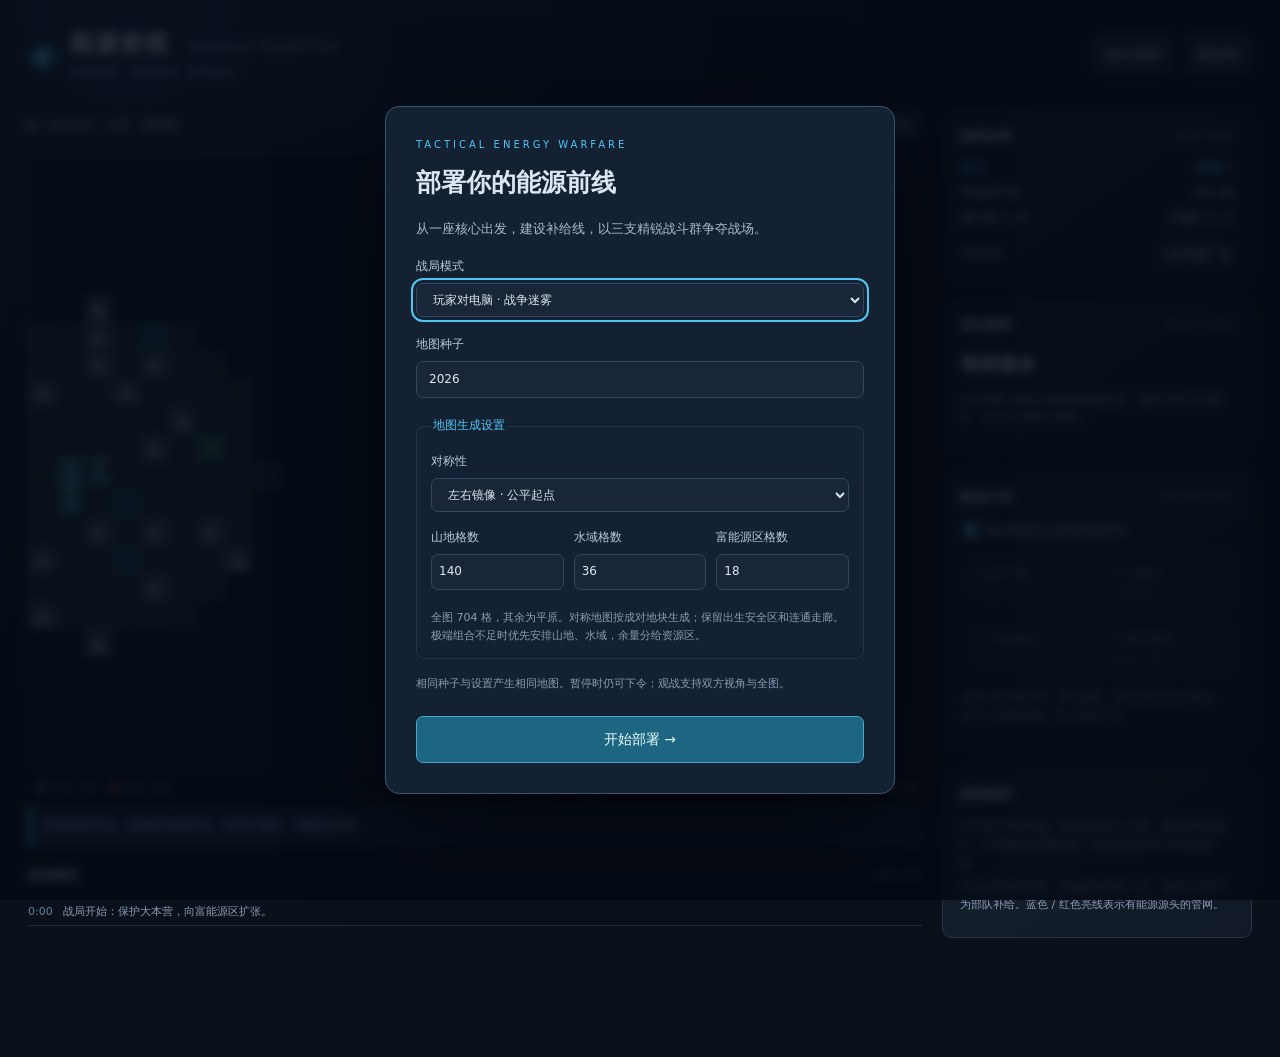
==== commit 3c320ba4: "Expand army progression and add configurable battlefield generation" ====
--- a/能源前线-离线版.html
+++ b/能源前线-离线版.html
@@ -2,6 +2,8 @@
 <html lang="zh-CN">
 <head><meta charset="utf-8"><meta name="viewport" content="width=device-width,initial-scale=1"><title>能源前线 · Energy Frontier</title><style>
 :root{color-scheme:dark;--bg:#0b111b;--panel:#121c2a;--line:#253448;--text:#dce6f3;--muted:#8b9cb3;--blue:#51c6f5;--red:#fb7a7a;--green:#90d3aa}*{box-sizing:border-box}body{margin:0;background:radial-gradient(ellipse at 10% 0%,#1a2b40,transparent 50%),var(--bg);font:14px/1.65 system-ui,-apple-system,"Segoe UI","Microsoft Yahei",sans-serif;color:var(--text)}header{max-width:1480px;margin:auto;padding:23px 28px;display:flex;align-items:center;justify-content:space-between}.brand{display:flex;align-items:center;gap:13px}.brand-mark{font-size:38px;color:var(--blue)}h1{font-size:23px;margin:0;letter-spacing:2px}h1 small{font-size:10px;letter-spacing:3px;color:var(--muted);margin-left:10px}.brand p{color:var(--muted);font-size:12px;margin:0}.top-actions{display:flex;gap:10px}button,select,input{font:inherit;border:1px solid #34475e;border-radius:7px;background:#192637;color:var(--text);padding:8px 12px}button{cursor:pointer;transition:background .15s,border-color .15s}button:hover{background:#263b51;border-color:var(--blue)}button:disabled{opacity:.4;cursor:not-allowed}button.active,.primary{background:#1c6681;border-color:#4ba9c9;color:#effcff}button:focus-visible,select:focus-visible,input:focus-visible{outline:2px solid var(--blue);outline-offset:3px}main{max-width:1480px;margin:auto;padding:0 28px 28px;display:grid;grid-template-columns:minmax(0,1fr) 310px;gap:20px}.battle-area{min-width:0}.toolbar{display:flex;align-items:center;justify-content:space-between;margin-bottom:12px;gap:8px}.live{display:flex;gap:12px;align-items:center;font-size:12px;color:var(--muted)}.live i{height:7px;width:7px;border-radius:50%;background:var(--green);box-shadow:0 0 9px #90d3aa66}#clock{font-variant-numeric:tabular-nums;color:var(--text)}.time-controls{display:flex;gap:6px}.time-controls button,.time-controls select{font-size:12px;padding:6px 9px}.map-wrap{position:relative;border:1px solid #33485d;box-shadow:0 12px 40px #0004;border-radius:9px;overflow:hidden;background:#080e17}canvas{display:block;width:100%;height:auto;cursor:crosshair}#banner{position:absolute;top:40%;left:10%;right:10%;text-align:center;background:#101d30ed;border:1px solid var(--blue);padding:25px;font-size:23px;font-weight:bold;border-radius:10px;pointer-events:none}#banner small{display:block;font-size:13px;font-weight:normal;color:var(--muted)}.map-footer{display:flex;justify-content:space-between;flex-wrap:wrap;gap:5px;font-size:10px;color:var(--muted);padding:10px 2px}.dot{display:inline-block;width:7px;height:7px;border-radius:50%;margin:0 5px 0 8px}.blue{background:var(--blue)}.red{background:var(--red)}.command-hint{border-left:3px solid var(--blue);background:#152538;color:#b8def2;padding:10px 12px;font-size:12px;min-height:42px;border-radius:3px}.event-panel{margin-top:18px}.section-title{font-size:12px;font-weight:650;letter-spacing:1px;display:flex;justify-content:space-between;align-items:center;margin-bottom:13px}.section-title span{font-size:9px;font-weight:400;letter-spacing:1px;color:var(--muted)}#log{height:130px;overflow:auto;font-size:11px;color:var(--muted)}.log-entry{padding:4px 0;border-bottom:1px solid #1e2b3c}.log-entry time{font-variant-numeric:tabular-nums;color:#5e849f;margin-right:10px}aside{display:flex;flex-direction:column;gap:13px}.panel{padding:17px;background:linear-gradient(145deg,#162231,#101925);border:1px solid var(--line);border-radius:9px}.compact p,.muted{font-size:11px;color:var(--muted)}.compact p{margin:6px 0}.view-label{font-size:11px;color:var(--muted);display:flex;justify-content:space-between;align-items:center;margin-top:13px}.view-label select{padding:4px 6px;font-size:11px}.resource-row{display:flex;justify-content:space-between;margin:5px 0;font-size:12px}.resource-row strong{color:var(--blue);font-variant-numeric:tabular-nums}.faction-card+.faction-card{border-top:1px solid var(--line);padding-top:9px;margin-top:9px}.unit-title{font-size:19px;font-weight:650;margin:0 0 3px}.unit-description{font-size:11px;color:var(--muted);min-height:30px}.stat{font-size:11px;display:flex;justify-content:space-between;margin-top:9px}.bar{height:5px;background:#263446;border-radius:5px;margin-top:4px;overflow:hidden}.bar div{height:100%;background:var(--green)}.bar.energy div{background:#e3bc69}.metrics{display:grid;grid-template-columns:repeat(3,1fr);gap:6px;margin-top:12px}.metrics div{background:#0d1724;padding:8px 2px;text-align:center;font-size:16px;border-radius:4px}.metrics small{display:block;font-size:9px;color:var(--muted)}#actions{display:flex;gap:6px;flex-wrap:wrap;margin-top:12px}#actions button{font-size:11px;padding:7px 9px}.build-grid{display:grid;grid-template-columns:1fr 1fr;gap:8px;margin-top:13px}.build-grid button{font-size:12px;text-align:left;padding:10px}.build-grid small{display:block;font-size:10px;color:var(--muted)}.check{display:flex;gap:5px;align-items:center;font-size:11px;color:#adbed1}.check input{accent-color:var(--blue)}dialog{max-width:510px;width:calc(100% - 30px);border:1px solid #3a536d;border-radius:14px;background:#142132;color:var(--text);padding:30px;box-shadow:0 30px 100px #0009}dialog::backdrop{background:#040b15cc;backdrop-filter:blur(5px)}dialog h2{font-size:25px;margin:9px 0 14px}dialog p{color:#aabbd0;font-size:13px}dialog label{display:block;margin:18px 0;color:#bbcadd;font-size:12px}dialog label select,dialog label input{display:block;width:100%;margin-top:6px}dialog .primary{width:100%;margin-top:12px;padding:11px}.eyebrow{font-size:10px;letter-spacing:3px;color:var(--blue)}@media(min-width:1500px){main,header{max-width:1560px}}@media(max-width:1050px){main{grid-template-columns:minmax(0,1fr) 270px;padding:0 15px 20px;gap:12px}header{padding:18px 15px}.panel{padding:12px}h1 small{display:none}}@media(max-width:760px){main{grid-template-columns:1fr}aside{display:grid;grid-template-columns:1fr 1fr;align-items:start}.toolbar{margin-top:4px}.top-actions button{font-size:11px}.panel{min-width:0}.brand p{font-size:10px}h1{font-size:19px}.time-controls{gap:3px}.live{gap:6px}.compact{display:none}}@media(prefers-reduced-motion:reduce){*{transition:none!important}}
+
+.map-settings{border:1px solid var(--line);border-radius:8px;padding:8px 14px;margin:16px 0}.map-settings legend{font-size:12px;color:var(--blue)}.map-settings label{margin:8px 0}.terrain-inputs{display:grid;grid-template-columns:repeat(3,minmax(0,1fr));gap:10px}.terrain-inputs input{min-width:0;padding:7px}.map-settings .muted{margin-bottom:5px}dialog{max-height:92vh;overflow:auto}
 
 </style></head>
 <body>
@@ -21,13 +23,14 @@
 <section class="panel compact"><div class="section-title">战场规则</div><p>大本营失守即失败。节点间距至少 6 格。建筑靠库存运行，管道断裂会切断输送。部队缺能时停火并低速撤退。</p><p class="muted">管道仅连接相邻格；供能建筑周围 3 格、有效管道旁可为部队补给。蓝色 / 红色亮线表示有能源源头的管网。</p></section>
 </aside>
 </main>
-<dialog id="setup"><form method="dialog"><div class="eyebrow">TACTICAL ENERGY WARFARE</div><h2>部署你的能源前线</h2><p>从一座核心出发，建设补给线，以三支精锐战斗群争夺战场。</p><label>战局模式<select id="mode"><option value="human">玩家对电脑 · 战争迷雾</option><option value="ai">电脑对电脑 · 观战测试</option></select></label><label>地图种子<input id="seed" type="number" value="2026" min="1" max="999999999"></label><p class="muted">同一种子产生相同地图。暂停时仍可下令；观战支持双方视角与全图。</p><button class="primary" id="start" value="start">开始部署 →</button></form></dialog>
+<dialog id="setup"><form method="dialog"><div class="eyebrow">TACTICAL ENERGY WARFARE</div><h2>部署你的能源前线</h2><p>从一座核心出发，建设补给线，以三支精锐战斗群争夺战场。</p><label>战局模式<select id="mode"><option value="human">玩家对电脑 · 战争迷雾</option><option value="ai">电脑对电脑 · 观战测试</option></select></label><label>地图种子<input id="seed" type="number" value="2026" min="1" max="999999999"></label><fieldset class="map-settings"><legend>地图生成设置</legend><label>对称性<select id="map-symmetry"><option value="mirror">左右镜像 · 公平起点</option><option value="rotation">中心对称 · 旋转 180°</option><option value="none">不对称 · 随机战场</option></select></label><div class="terrain-inputs"><label>山地格数<input id="map-mountains" type="number" min="0" max="280" step="2" value="140" required></label><label>水域格数<input id="map-water" type="number" min="0" max="140" step="2" value="36" required></label><label>富能源区格数<input id="map-resources" type="number" min="0" max="100" step="2" value="18" required></label></div><p class="muted">全图 704 格，其余为平原。对称地图按成对地块生成；保留出生安全区和连通走廊。极端组合不足时优先安排山地、水域，余量分给资源区。</p></fieldset><p class="muted">相同种子与设置产生相同地图。暂停时仍可下令；观战支持双方视角与全图。</p><button class="primary" id="start" value="start">开始部署 →</button></form></dialog>
 <dialog id="guide"><h2>指挥官简报</h2><p><b>选择与下令：</b>左键选中，右键移动 / 攻击。选部队后按“进攻移动”再点击地面。空格暂停，Esc 取消工具。</p><p><b>扩张：</b>选择工程队 → 分据点 → 点击合法位置。勾选自动规划会从最近己方节点向目标铺管。手动铺管时点起点和终点，可按住 Shift 追加路线。</p><p><b>施工：</b>工程队初始携带 60 能源，管道每格用 4；据点用 240，导弹基地用 180，均需持续施工。缺能自动等待，恢复补给后继续。</p><p><b>作战：</b>大本营可补充战斗群（最多 3 支）和工程队（最多 2 支）。选中战斗群可在供能建筑附近升级或修复。不要让部队远离补给太久。</p><p><b>废墟：</b>工程队选择重建，再点击废墟；任一方都能以原价 60% 重建。部队右键可彻底摧毁废墟。大本营毁灭立即结束战局。</p><p><b>观战：</b>新战局选择电脑对电脑，可切换视野、加速，或暂停后单步观察。所有电脑遵守迷雾和能源规则。</p><button id="close-guide" class="primary">收到，返回战场</button></dialog>
 <script>
 /* Energy Frontier — dependency-free simulation, shared by browser and tests. */
 (function(root){
 'use strict';
-const W=32,H=22;
+const W=32,H=22,MAX_LEVEL=20;
+const DEFAULT_MAP={symmetry:"mirror",mountains:140,water:36,resources:18};
 const RULES={
  hq:{name:'大本营',hp:800,armor:35,attack:14,range:3.5,rate:1.4,cap:500,production:9,drain:.5,cost:0},
  outpost:{name:'分据点',hp:320,armor:20,cap:220,production:5,drain:.4,cost:240},
@@ -39,20 +42,48 @@
 const distance=(a,b)=>Math.hypot(a.x-b.x,a.y-b.y),key=(x,y)=>y*W+x;
 function rng(seed){let n=seed>>>0;return()=>{n+=0x6D2B79F5;let t=n;t=Math.imul(t^t>>>15,t|1);t^=t+Math.imul(t^t>>>7,t|61);return((t^t>>>14)>>>0)/4294967296;};}
 class Game{
- constructor({seed=2026,mode='human'}={}){
+ constructor({seed=2026,mode='human',map={}}={}){
   this.seed=seed;this.mode=mode;this.random=rng(seed);this.time=0;this.entities=[];this.id=1;this.winner=null;this.logs=[];this.effects=[];this.aiClock=0;this.networkClock=0;this.visionClock=0;this.seen=[new Set(),new Set()];this.visible=[new Set(),new Set()];this.memory=[new Map(),new Map()];this.aiState=['发展','发展'];this.terrain=Array(W*H).fill('plain');
-  for(let y=1;y<H-1;y++)for(let x=6;x<W/2;x++){
-   const r=this.random();let type=r<.10?'mountain':r<.15?'water':r<.23?'resource':'plain';
-   if(y===5||y===11||y===17||x===15)type='plain';
-   this.terrain[key(x,y)]=type;this.terrain[key(W-1-x,y)]=type;
-  }
-  for(const [x,y] of [[8,7],[8,15],[13,3],[13,18]]){this.terrain[key(x,y)]='resource';this.terrain[key(W-1-x,y)]='resource';}
+  this.mapSettings={...DEFAULT_MAP,...map};
+  if(!['mirror','rotation','none'].includes(this.mapSettings.symmetry))this.mapSettings.symmetry='mirror';
+  for(const [field,max]of [['mountains',280],['water',140],['resources',100]]){
+   const value=Number(this.mapSettings[field]);this.mapSettings[field]=Math.max(0,Math.min(max,Number.isFinite(value)?Math.floor(value):DEFAULT_MAP[field]));
+   if(this.mapSettings.symmetry!=='none')this.mapSettings[field]-=this.mapSettings[field]%2;
+  }
+  this.spawns=[{x:1,y:11},{x:30,y:this.mapSettings.symmetry==='rotation'?10:11}];
+  this.generateMap();
   for(let side=0;side<2;side++){
-   const x=side?28:3;this.add('hq',side,x,11,{energy:350});this.add('engineer',side,x,12);this.add('army',side,x+(side?-1:1),11);
+   const {x,y}=this.spawns[side];this.add('hq',side,x,y,{energy:350});this.add('engineer',side,x,y+(side&&this.mapSettings.symmetry==='rotation'?-1:1));this.add('army',side,x+(side?-1:1),y);
   }
   this.updateNetwork();this.updateVision();this.log('战局开始：保护大本营，向富能源区扩张。');
  }
- add(type,side,x,y,extra={}){const r=RULES[type];const e={id:this.id++,type,side,x,y,hp:r.hp,maxHp:r.hp,armor:r.armor,attack:r.attack||0,range:r.range||0,cap:r.cap,energy:r.cap,drain:r.drain,production:r.production||0,cooldown:0,level:1,jobs:[],path:[],order:null,connected:false,component:null,dead:false,ruin:false,building:!['army','engineer','pipe'].includes(type),progress:null,...extra};if(type==='outpost'&&this.terrain[key(Math.round(x),Math.round(y))]==='resource')e.production=8;this.entities.push(e);return e;}
+ generateMap(){
+  const symmetry=this.mapSettings.symmetry,groups=[],visited=new Set();
+  const protectedCell=(x,y)=>x===1||x===30||y===11||(symmetry==='rotation'&&y===10)||this.spawns.some(p=>Math.abs(x-p.x)<=1&&Math.abs(y-p.y)<=1);
+  for(let y=0;y<H;y++)for(let x=0;x<W;x++){
+   const k=key(x,y);if(visited.has(k))continue;
+   const pair=symmetry==='mirror'?[W-1-x,y]:symmetry==='rotation'?[W-1-x,H-1-y]:null;
+   const cells=[[x,y]];if(pair&&key(...pair)!==k)cells.push(pair);
+   for(const p of cells)visited.add(key(...p));if(cells.some(p=>protectedCell(...p)))continue;groups.push(cells);
+  }
+  for(let i=groups.length-1;i>0;i--){const j=Math.floor(this.random()*(i+1));[groups[i],groups[j]]=[groups[j],groups[i]];}
+  let cursor=0;
+  for(const [field,type]of [['mountains','mountain'],['water','water'],['resources','resource']]){
+   let count=0;while(cursor<groups.length&&count+groups[cursor].length<=this.mapSettings[field]){for(const p of groups[cursor])this.terrain[key(...p)]=type;count+=groups[cursor++].length;}this.mapSettings[field]=count;
+  }
+ }
+ upgradeCost(e){return Math.round(90*Math.pow(1.4,e.level-1)/10)*10;}
+ upgradeBase(e){return this.owned(e.side).find(n=>n.production&&n.progress===null&&distance(n,e)<=3);}
+ upgradeSources(e){const base=this.upgradeBase(e);return base?(base.component?.sources||[base]):[];}
+ investUpgrade(e,limit){
+  if(!e.upgrading)return 0;let spent=0;
+  for(const n of this.upgradeSources(e)){const amount=Math.min(n.energy,e.upgrading.cost-e.upgrading.paid,limit-spent);if(amount<=0)continue;n.energy-=amount;e.upgrading.paid+=amount;spent+=amount;}
+  if(e.upgrading.paid>=e.upgrading.cost-.001){
+   e.level++;const hp=40+4*(e.level-2);e.maxHp+=hp;e.hp=Math.min(e.maxHp,e.hp+hp);e.attack+=6+2*Math.floor((e.level-2)/3);e.armor+=8;e.cap+=15;e.range+=.06;e.speed+=.018;e.upgrading=null;
+   this.log('战斗群升级至 Lv.'+e.level+'。',e.side);
+  }return spent;
+ }
+ add(type,side,x,y,extra={}){const r=RULES[type];const e={id:this.id++,type,side,x,y,hp:r.hp,maxHp:r.hp,armor:r.armor,attack:r.attack||0,range:r.range||0,cap:r.cap,energy:r.cap,drain:r.drain,production:r.production||0,cooldown:0,level:1,speed:r.speed||0,upgrading:null,jobs:[],path:[],order:null,connected:false,component:null,dead:false,ruin:false,building:!['army','engineer','pipe'].includes(type),progress:null,...extra};if(type==='outpost'&&this.terrain[key(Math.round(x),Math.round(y))]==='resource')e.production=8;this.entities.push(e);return e;}
  log(text,side=null){this.logs.unshift({time:this.time,text,side});if(this.logs.length>100)this.logs.pop();}
  get(id){return this.entities.find(e=>e.id===id&&!e.dead);}
  owned(side,type){return this.entities.filter(e=>!e.dead&&!e.ruin&&e.side===side&&(!type||e.type===type));}
@@ -88,6 +119,7 @@
   for(const c of this.components){if(!c.active)continue;let budget=32*dt;const consumers=c.nodes.filter(e=>!e.production&&e.cap>0&&e.progress===null);for(const e of this.owned(c.side).filter(e=>!e.building&&e.type!=='pipe')){if(this.supplyComponent(e)===c)consumers.push(e);}
    consumers.sort((a,b)=>(a.type==='engineer'?0:1)-(b.type==='engineer'?0:1)||a.energy/a.cap-b.energy/b.cap);
    for(const e of consumers){let need=Math.min(e.cap-e.energy,12*dt,budget);for(const source of c.sources){const amount=Math.min(need,source.energy);source.energy-=amount;e.energy+=amount;need-=amount;budget-=amount;if(need<=0)break;}}
+   for(const e of this.owned(c.side,'army'))if(e.upgrading&&this.upgradeBase(e)?.component===c&&budget>0)budget-=this.investUpgrade(e,Math.min(24*dt,budget));
   }
  }
  validBuild(type,side,x,y,ruinId=null,knownOnly=false){
@@ -113,7 +145,7 @@
  move(e,target,dt){
   if(distance(e,target)<.07){e.x=target.x;e.y=target.y;e.path=[];return true;}
   if(!e.path.length)e.path=this.path(e,target)||[];
-  if(!e.path.length)return false;const next=e.path[0],d=distance(e,next),speed=RULES[e.type].speed*(e.energy<1?.45:1),step=Math.min(d,speed*dt);if(d){e.x+=(next.x-e.x)/d*step;e.y+=(next.y-e.y)/d*step;}if(e.type==='army')e.energy=Math.max(0,e.energy-.7*step);if(d<=step+.0001)e.path.shift();return distance(e,target)<.07;
+  if(!e.path.length)return false;const next=e.path[0],d=distance(e,next),speed=e.speed*(e.energy<1?.45:1),step=Math.min(d,speed*dt);if(d){e.x+=(next.x-e.x)/d*step;e.y+=(next.y-e.y)/d*step;}if(e.type==='army')e.energy=Math.max(0,e.energy-.7*step);if(d<=step+.0001)e.path.shift();return distance(e,target)<.07;
  }
  work(e,dt){
   const job=e.jobs[0];if(!job)return;
@@ -136,7 +168,12 @@
   }
  }
  recruit(side,type){const hq=this.owned(side,'hq')[0],max=type==='army'?3:2;if(!hq)return '大本营不存在';if(this.owned(side,type).length>=max)return '已达到单位上限';if(hq.energy<RULES[type].cost)return '大本营能源不足';hq.energy-=RULES[type].cost;this.add(type,side,hq.x+(side?-1:1),hq.y+1);this.log('增援 '+RULES[type].name+' 已部署。',side);return null;}
- upgrade(e){if(!e||e.type!=='army')return '请选择战斗群';if(e.level>=5)return '已达到最高等级';const base=this.owned(e.side).find(n=>n.production&&n.progress===null&&distance(n,e)<=3&&n.energy>=90);if(!base)return '需要靠近库存至少 90 的己方能源节点';base.energy-=90;e.level++;e.maxHp+=40;e.hp=Math.min(e.maxHp,e.hp+40);e.attack+=6;e.armor+=8;e.cap+=15;return null;}
+ upgrade(e){
+  if(!e||e.type!=='army'||e.dead||e.ruin)return '请选择战斗群';
+  if(e.level>=MAX_LEVEL)return '已达到最高等级';if(e.upgrading)return '升级正在进行，保持在能源节点三格内以继续投入';
+  if(!this.upgradeBase(e))return '请靠近已完工的己方能源节点（三格内）';
+  e.upgrading={cost:this.upgradeCost(e),paid:0};this.investUpgrade(e,Infinity);return null;
+ }
  repair(e){const base=this.owned(e.side).find(n=>n.production&&n.progress===null&&distance(n,e)<=3&&n.energy>=40);if(!base)return '需要靠近库存至少 40 的己方能源节点';if(e.hp>=e.maxHp)return '生命值已满';base.energy-=40;e.hp=Math.min(e.maxHp,e.hp+90);return null;}
  lineOfSight(a,b){const n=Math.ceil(distance(a,b)*3);for(let i=1;i<n;i++){const x=Math.round(a.x+(b.x-a.x)*i/n),y=Math.round(a.y+(b.y-a.y)*i/n);if(this.terrain[key(x,y)]==='mountain')return false;}return true;}
  canFire(e,t){return t&&!t.dead&&distance(e,t)<=e.range&&this.canSee(e.side,t)&&(e.type==='missile'||this.lineOfSight(e,t));}
@@ -178,23 +215,31 @@
   armies=this.owned(side,'army');const assault=armies.length>=3||this.time>140;this.aiState[side]=threat?'紧急回防':assault?'集中进攻':'补给 / 扩张';
   for(const a of armies){
    const base=[...nodes].sort((n,m)=>distance(n,a)-distance(m,a))[0];
+   if(a.upgrading){this.order(a,'move',base);this.repair(a);continue;}
+   // The best surviving group banks the economic advantage instead of capping at level 3.
+   const veteran=[...armies].sort((x,y)=>y.level-x.level||x.id-y.id)[0];
+   const available=nodes.reduce((sum,n)=>sum+n.energy,0);
+   if(!threat&&a===veteran&&a.level<MAX_LEVEL&&available>=Math.min(this.upgradeCost(a),500)&&this.time>(a.nextUpgrade||45)){
+    if(distance(a,base)>3){this.order(a,'move',base);continue;}
+    this.upgrade(a);a.nextUpgrade=this.time+40;if(a.upgrading)continue;
+   }
    if(a.energy<20||a.hp<a.maxHp*.35||a.retreating){a.retreating=true;this.order(a,'move',base);this.repair(a);if(a.energy>a.cap*.8&&a.hp>a.maxHp*.8)a.retreating=false;continue;}
-   if(distance(a,base)<=3&&hq.energy>200&&a.level<3)this.upgrade(a);
+   if(distance(a,base)<=3&&hq.energy>200&&a.level<3&&!a.upgrading)this.upgrade(a);
    if(threat){this.order(a,'attack',threat);continue;}
    if(!assault){this.order(a,'move',{x:hq.x+(side?-2:2),y:hq.y});continue;}
    const targets=enemies.filter(e=>e.building||e.type==='army'||e.type==='pipe').sort((x,y)=>distance(a,x)-distance(a,y));
    const local=targets.find(e=>distance(a,e)<7);if(local)this.order(a,'attack',local);
-   else {const remembered=[...this.memory[side].values()].filter(e=>e.side!==side&&!e.ruin);const goal=remembered.find(e=>e.type==='hq')||{x:side?3:28,y:11};this.order(a,'advance',goal);}
+   else {const remembered=[...this.memory[side].values()].filter(e=>e.side!==side&&!e.ruin);const goal=remembered.find(e=>e.type==='hq')||this.spawns[1-side];this.order(a,'advance',goal);}
   }
  }
  planBuildConnection(e,target){const sources=this.owned(e.side).filter(n=>n.production&&n.progress===null).sort((a,b)=>distance(a,target)-distance(b,target));if(sources[0])this.planPipe(e,sources[0],target);}
 }
-root.EnergyFrontier={Game,RULES,W,H,distance,key};if(typeof module!=='undefined')module.exports=root.EnergyFrontier;
+root.EnergyFrontier={Game,RULES,W,H,distance,key,MAX_LEVEL,DEFAULT_MAP};if(typeof module!=='undefined')module.exports=root.EnergyFrontier;
 })(typeof window!=='undefined'?window:globalThis);
 
 </script><script>
 'use strict';
-const {Game,RULES,W,H,distance,key}=EnergyFrontier;
+const {Game,RULES,W,H,distance,key,MAX_LEVEL}=EnergyFrontier;
 const $=id=>document.getElementById(id),canvas=$('map'),ctx=canvas.getContext('2d'),CELL=32;
 let game=new Game(),selection=null,tool=null,pipeStart=null,hover=null,paused=true,speed=1,view=0,last=performance.now(),accumulator=0,uiClock=0;
 const COLORS=['#52c9f3','#ff8282'];
@@ -211,10 +256,10 @@
  if(!visible){$('selection-kind').textContent='SELECT UNIT';$('selection').innerHTML='<div class="unit-title">等待指令</div><p class="unit-description">点击地图上的单位或建筑查看状态。选择工程队开始建设，选择大本营补充部队。</p>';}
  else{
   $('selection-kind').textContent=e.ruin?'RUINS':e.side===0?'BLUE FORCE':'RED FORCE';const state=e.ruin?'残留废墟 · 可重建 / 清除':e.progress!==null?`施工 ${Math.floor(e.progress/e.buildCost*100)}%` : e.type==='engineer'?e.jobs.length?`施工队列 ${e.jobs.length} 项${e.energy<1?' · 等待供能':''}`:'待命':e.type==='army'?e.energy<2?'缺能 · 低速撤退':e.order?'执行战术指令':'驻守':e.type==='pipe'?e.connected?'管网已连接能源节点':'孤立管段':e.connected?'管网在线':'离网运行';
-  $('selection').innerHTML=`<div class="unit-title" style="color:${COLORS[e.side]}">${RULES[e.type].name}${e.ruin?'废墟':e.type==='army'?' · Lv.'+e.level:''}</div><div class="unit-description">${state}</div>${bar('生命值',e.hp,e.ruin?100:e.maxHp)}${e.cap&&!e.ruin?bar('能源库存',e.energy,e.cap,true):''}<div class="metrics"><div>${e.attack}<small>攻击力</small></div><div>${e.armor}<small>防御力</small></div><div>${e.range||'—'}<small>攻击射程</small></div></div>${!e.ruin?`<p class="muted">产出 ${e.progress===null?e.production:0}/秒 · 基础消耗 ${e.drain}/秒${e.attack?' · 射击额外耗能':''}</p>`:''}`;
+  $('selection').innerHTML=`<div class="unit-title" style="color:${COLORS[e.side]}">${RULES[e.type].name}${e.ruin?'废墟':e.type==='army'?' · Lv.'+e.level:''}</div><div class="unit-description">${state}</div>${bar('生命值',e.hp,e.ruin?100:e.maxHp)}${e.cap&&!e.ruin?bar('能源库存',e.energy,e.cap,true):''}<div class="metrics"><div>${e.attack}<small>攻击力</small></div><div>${e.armor}<small>防御力</small></div><div>${e.range?e.range.toFixed(2):'—'}<small>攻击射程</small></div></div>${e.type==='army'?`<p class="muted">移速 ${e.speed.toFixed(2)} 格/秒 · 等级 ${e.level}/${MAX_LEVEL}${e.upgrading?`<br>升级投入 ${Math.floor(e.upgrading.paid)} / ${e.upgrading.cost}（离开节点暂停）`:''}</p>`:''}${!e.ruin?`<p class="muted">产出 ${e.progress===null?e.production:0}/秒 · 基础消耗 ${e.drain}/秒${e.attack?' · 射击额外耗能':''}</p>`:''}`;
   if(friendly(e)){
    if(e.type==='hq'){$('actions').append(button('补充战斗群 · 130',()=>notify(game.recruit(0,'army')||'战斗群已部署。')),button('补充工程队 · 70',()=>notify(game.recruit(0,'engineer')||'工程队已部署。')));}
-   if(e.type==='army')$('actions').append(button('进攻移动 [A]',()=>setTool('advance')),button('升级 · 90',()=>notify(game.upgrade(e)||'战斗群升级成功。')),button('修复 · 40',()=>notify(game.repair(e)||'已修复 90 生命值。')));
+   if(e.type==='army')$('actions').append(button('进攻移动 [A]',()=>setTool('advance')),button(e.upgrading?`升级投入 ${Math.floor(e.upgrading.paid)} / ${e.upgrading.cost}`:e.level>=MAX_LEVEL?'已满级':`升级 · ${game.upgradeCost(e)} 能源`,()=>notify(game.upgrade(e)||(e.upgrading?'已启动分期升级，保持在节点三格内。':'战斗群升级成功。')),!!e.upgrading||e.level>=MAX_LEVEL),button('修复 · 40',()=>notify(game.repair(e)||'已修复 90 生命值。')));
    if(['army','engineer'].includes(e.type))$('actions').append(button('停止 / 驻守',()=>{e.jobs=[];e.order=null;e.path=[];notify('已停止，原地待命。');}));
   }
  }
@@ -268,7 +313,7 @@
 $('pause').onclick=()=>{if(game.winner!==null)return;paused=!paused;renderPanels();};$('step').onclick=()=>{if(!paused)return;for(let i=0;i<10;i++)game.tick(.1);renderPanels();draw();};
 $('speed').onchange=()=>{speed=Number($('speed').value);};$('view').onchange=()=>{view=$('view').value==='all'?'all':Number($('view').value);selection=null;renderPanels();};
 let wasPaused=true;function openSetup(){wasPaused=paused;paused=true;$('setup').returnValue='';$('setup').showModal();} $('restart').onclick=openSetup;
-$('setup').addEventListener('close',()=>{if($('setup').returnValue!=='start'){paused=wasPaused;return;}const seed=Number($('seed').value)||2026;game=new Game({seed,mode:$('mode').value});window.currentGame=game;selection=null;tool=null;pipeStart=null;paused=false;speed=1;accumulator=0;view=game.mode==='ai'?'all':0;$('speed').value='1';$('view').value=String(view);$('view').disabled=game.mode==='human';$('speed').querySelector('[value="8"]').disabled=game.mode==='human';$('banner').hidden=true;notify(game.mode==='ai'?'电脑对战运行中：可切换视角、暂停或单步观察。':'左键选择工程队开始扩张；选择大本营可补充部队。空格暂停。');renderPanels();});
+$('setup').addEventListener('close',()=>{if($('setup').returnValue!=='start'){paused=wasPaused;return;}const seed=Number($('seed').value)||2026;game=new Game({seed,mode:$('mode').value,map:{symmetry:$('map-symmetry').value,mountains:Number($('map-mountains').value),water:Number($('map-water').value),resources:Number($('map-resources').value)}});window.currentGame=game;selection=null;tool=null;pipeStart=null;paused=false;speed=1;accumulator=0;view=game.mode==='ai'?'all':0;$('speed').value='1';$('view').value=String(view);$('view').disabled=game.mode==='human';$('speed').querySelector('[value="8"]').disabled=game.mode==='human';$('banner').hidden=true;notify(`地图已生成：山地 ${game.mapSettings.mountains} 格 / 水域 ${game.mapSettings.water} 格 / 富能源区 ${game.mapSettings.resources} 格。${game.mode==='ai'?'可切换视角、暂停或单步观察。':'左键选择，右键下令，空格暂停。'}`);renderPanels();});
 let helpPaused=true;$('help').onclick=()=>{helpPaused=paused;paused=true;$('guide').showModal();};$('close-guide').onclick=()=>$('guide').close();$('guide').addEventListener('close',()=>{paused=helpPaused;renderPanels();});
 document.addEventListener('keydown',ev=>{if(document.querySelector('dialog[open]')||['INPUT','SELECT','TEXTAREA'].includes(ev.target.tagName))return;if(ev.code==='Space'){ev.preventDefault();$('pause').click();}if(ev.key==='Escape'){tool=null;pipeStart=null;notify('已取消工具。左键选择，右键下令。');}if(ev.key.toLowerCase()==='a'&&friendly(game.get(selection))&&game.get(selection).type==='army')setTool('advance');});
 function frame(now){const delta=Math.min((now-last)/1000,.2);last=now;if(!paused&&!document.querySelector('dialog[open]')){accumulator+=delta*speed;let steps=0;while(accumulator>=.1&&steps++<30){game.tick(.1);accumulator-=.1;}}uiClock+=delta;if(uiClock>.2){renderPanels();uiClock=0;}draw();requestAnimationFrame(frame);}
